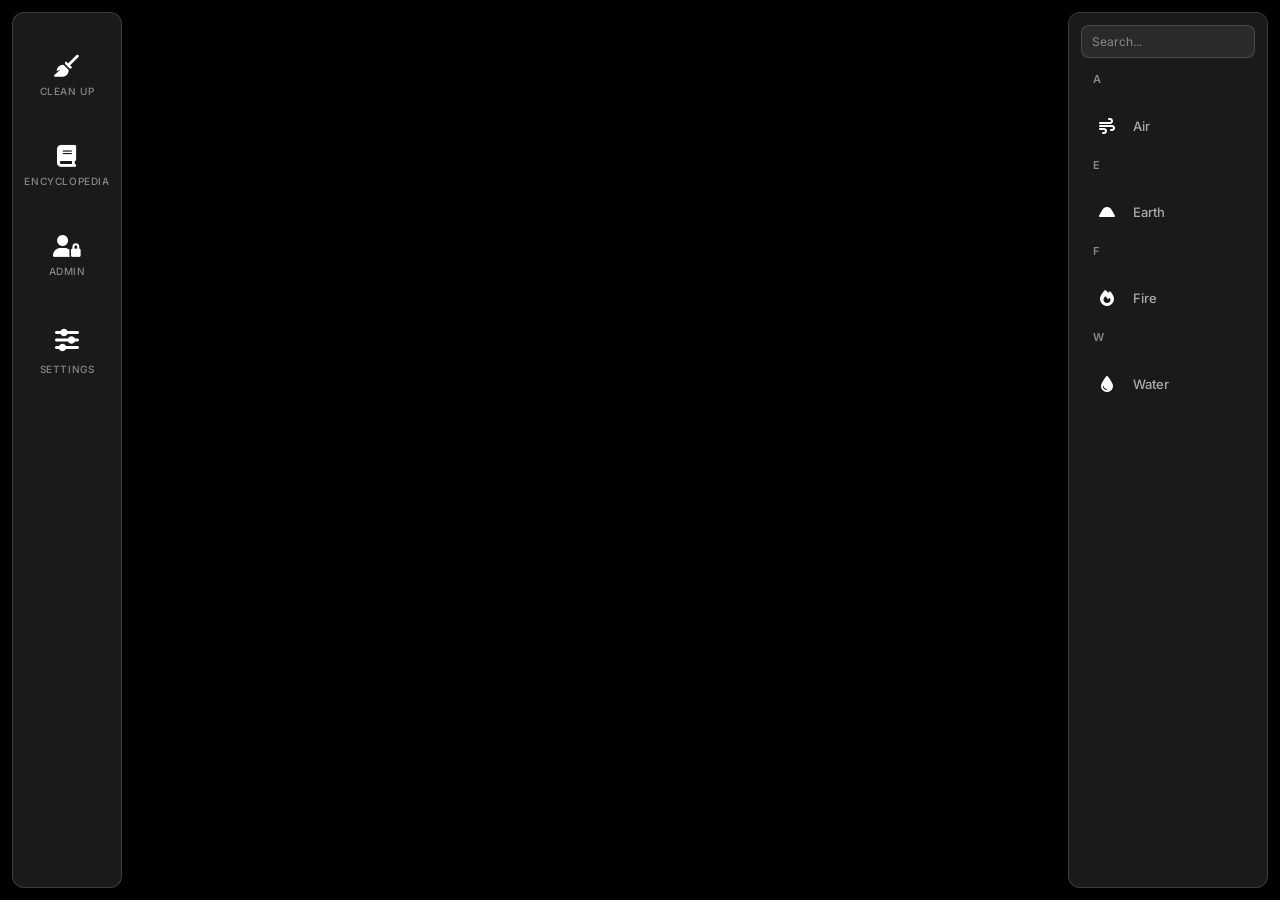
==== index.html @ aa039b97 "feat: add bicycle, car, motorcycle, traffic-jam, bacteria, virus, vial, mask, mountain-biking, squid" ====
<!DOCTYPE html>
<html lang="en">
<head>
    <meta charset="UTF-8">
    <meta name="viewport" content="width=device-width, initial-scale=1.0">
    <title>Shrimp's Alchemy</title>
    <link rel="icon" type="image/svg+xml" href="icons/shrimp.svg">
    <script>
    (function() {
        const link = document.querySelector('link[rel="icon"]');
        if (!link) return;
        const mql = window.matchMedia('(prefers-color-scheme: dark)');
        mql.addEventListener('change', function() {
            const href = link.href;
            link.href = '';
            requestAnimationFrame(function() { link.href = href; });
        });
    })();
    </script>
    <link rel="stylesheet" href="css/inter.css">
    <link rel="stylesheet" href="css/fa-all.min.css">
    <link rel="stylesheet" href="css/fa-regular.min.css">
    <link rel="stylesheet" href="css/bootstrap-icons.min.css">
    <link rel="stylesheet" href="css/styles.css" data-cache-bust>
    <script>
        const APP_CACHE_VERSION = 134;
        // 自动给 data-cache-bust 的 CSS 添加版本号
        (function() {
            document.querySelectorAll('link[data-cache-bust]').forEach(function(el) {
                var url = el.getAttribute('href');
                if (url && !url.includes('?')) {
                    el.href = url + '?v=' + APP_CACHE_VERSION;
                }
            });
        })();
    </script>
</head>
<body>
    <!-- Left Sidebar -->
    <div class="left-sidebar">
        <button class="sidebar-btn" id="btn-cleanup" title="Clean Up">
            <i class="fas fa-broom"></i>
            <span>Clean Up</span>
        </button>
        <button class="sidebar-btn" id="btn-encyclopedia" title="Encyclopedia">
            <i class="fas fa-book"></i>
            <span>Encyclopedia</span>
        </button>
        <button class="sidebar-btn" id="btn-admin" title="Admin">
            <i class="fas fa-user-lock"></i>
            <span>Admin</span>
        </button>
        <button class="sidebar-btn" id="btn-settings" title="Settings">
            <svg class="sidebar-btn-icon" viewBox="0 0 640 640"><path fill="currentColor" d="M96 128C78.3 128 64 142.3 64 160C64 177.7 78.3 192 96 192L182.7 192C195 220.3 223.2 240 256 240C288.8 240 317 220.3 329.3 192L544 192C561.7 192 576 177.7 576 160C576 142.3 561.7 128 544 128L329.3 128C317 99.7 288.8 80 256 80C223.2 80 195 99.7 182.7 128L96 128zM96 288C78.3 288 64 302.3 64 320C64 337.7 78.3 352 96 352L342.7 352C355 380.3 383.2 400 416 400C448.8 400 477 380.3 489.3 352L544 352C561.7 352 576 337.7 576 320C576 302.3 561.7 288 544 288L489.3 288C477 259.7 448.8 240 416 240C383.2 240 355 259.7 342.7 288L96 288zM96 448C78.3 448 64 462.3 64 480C64 497.7 78.3 512 96 512L150.7 512C163 540.3 191.2 560 224 560C256.8 560 285 540.3 297.3 512L544 512C561.7 512 576 497.7 576 480C576 462.3 561.7 448 544 448L297.3 448C285 419.7 256.8 400 224 400C191.2 400 163 419.7 150.7 448L96 448z"/></svg>
            <span>Settings</span>
        </button>
    </div>

    <!-- Canvas Area -->
    <div class="canvas-area" id="canvas"></div>

    <!-- Right Sidebar -->
    <div class="right-sidebar" id="right-sidebar">
        <div class="sidebar-search-wrap">
            <input type="text" class="sidebar-search" id="sidebar-search" placeholder="Search...">
            <button class="sidebar-search-clear hidden" id="sidebar-search-clear">
                <i class="fas fa-times"></i>
            </button>
        </div>
        <div class="sidebar-elements" id="sidebar-elements"></div>
    </div>

    <!-- Encyclopedia Modal -->
    <div class="modal-overlay hidden" id="encyclopedia-modal">
        <div class="modal-content">
            <div class="modal-tabs">
                <button class="modal-tab active" data-tab="items">
                    <i class="fas fa-leaf"></i>
                    <span>Items</span>
                </button>
                <button class="modal-tab" data-tab="achievements">
                    <i class="fas fa-award"></i>
                    <span>Achievements</span>
                </button>
            </div>
            <div class="modal-body">
                <div class="tab-content active" id="tab-items">
                    <input type="text" class="search-box" id="search-box" placeholder="Search items...">
                    <div class="items-layout" id="items-layout">
                        <div class="items-list" id="items-list"></div>
                        <div class="item-detail hidden" id="item-detail">
                            <div class="detail-icon" id="detail-icon"></div>
                            <div class="detail-name" id="detail-name"></div>
                            <button class="detail-add-btn" id="detail-add-btn">
                                <i class="fas fa-plus"></i>
                            </button>
                            <div class="detail-recipes-label">Categories</div>
                            <div class="detail-recipes" id="detail-recipes"></div>
                        </div>
                    </div>
                </div>
                <div class="tab-content" id="tab-achievements">
                    <div class="achievement-box">
                        <div class="achievement-count" id="achievement-count">0 / 0</div>
                        <div class="achievement-label">Discovered Items</div>
                    </div>
                    <div class="final-items-wrapper" id="final-items-wrapper">
                        <div class="final-items-collapsed" id="final-items-collapsed">
                            <div class="final-items-toggle" id="final-items-toggle">
                                <div class="achievement-box">
                                    <div class="achievement-count" id="final-count">0 / 0</div>
                                    <div class="achievement-label">Final Items</div>
                                </div>
                                <div class="final-items-arrow">
                                    <i class="fas fa-chevron-down"></i>
                                </div>
                            </div>
                        </div>
                        <div class="final-items-expanded hidden" id="final-items-expanded">
                            <div class="final-items-toggle" id="final-items-toggle-expanded">
                                <div class="achievement-box">
                                    <div class="achievement-count" id="final-count-expanded">0 / 0</div>
                                    <div class="achievement-label">Final Items</div>
                                </div>
                                <div class="final-items-arrow">
                                    <i class="fas fa-chevron-up"></i>
                                </div>
                            </div>
                            <div class="final-items-layout">
                                <div class="final-items-list" id="final-items-list"></div>
                                <div class="final-item-detail hidden" id="final-item-detail">
                                    <div class="detail-icon" id="final-detail-icon"></div>
                                    <div class="detail-name" id="final-detail-name"></div>
                                    <div class="detail-recipes-label">Categories</div>
                                    <div class="detail-recipes" id="final-detail-recipes"></div>
                                </div>
                            </div>
                        </div>
                    </div>
                </div>
            </div>
            <button class="modal-close" id="modal-close">
                <i class="fas fa-times"></i>
            </button>
        </div>
    </div>

    <!-- New Item Discovery Modal -->
    <div class="modal-overlay hidden" id="discovery-modal">
        <div class="discovery-content">
            <div class="discovery-element" id="discovery-element"></div>
            <div class="discovery-name" id="discovery-name"></div>
            <div class="discovery-recipe" id="discovery-recipe"></div>
            <div class="discovery-badge" id="discovery-badge"></div>
            <div class="discovery-hint">Click anywhere to continue</div>
        </div>
    </div>

    <!-- Confirm Modal -->
    <div class="modal-overlay hidden" id="confirm-modal">
        <div class="confirm-content">
            <div class="confirm-text">Are you sure you want to clear all elements from the canvas?</div>
            <div class="confirm-buttons">
                <button class="confirm-btn confirm-yes" id="confirm-yes">Yes</button>
                <button class="confirm-btn confirm-no" id="confirm-no">No</button>
            </div>
        </div>
    </div>

    <!-- Admin Password Modal -->
    <div class="modal-overlay hidden" id="admin-password-modal">
        <div class="confirm-content" style="padding:32px 32px 28px; gap:20px;">
            <div class="confirm-text">Enter admin password</div>
            <input type="password" class="admin-password-input" id="admin-password-input" placeholder="Password">
            <div class="confirm-buttons">
                <button class="confirm-btn confirm-yes" id="admin-password-enter">Enter</button>
            </div>
        </div>
    </div>

    <!-- Settings Modal -->
    <div class="modal-overlay hidden" id="settings-modal">
        <div class="settings-modal-content">
            <nav class="settings-nav">
                <button class="settings-nav-btn active" data-section="appearance">
                    <i class="fas fa-palette"></i>
                    <span>Customization</span>
                </button>
                <button class="settings-nav-btn" data-section="general">
                    <i class="fas fa-cog"></i>
                    <span>General</span>
                </button>
                <button class="settings-nav-btn" data-section="credits">
                    <svg class="nav-icon" viewBox="0 0 512 512"><path fill="currentColor" d="M256 0a64 64 0 1 1 0 128 64 64 0 1 1 0-128zm96 312c0 25-12.7 47-32 59.9l0 92.1c0 26.5-21.5 48-48 48l-32 0c-26.5 0-48-21.5-48-48l0-92.1C172.7 359 160 337 160 312l0-40c0-53 43-96 96-96s96 43 96 96l0 40zM96 32a56 56 0 1 1 0 112 56 56 0 1 1 0-112zm16 240l0 32c0 32.5 12.1 62.1 32 84.7l0 75.3c0 1.2 0 2.5 .1 3.7-8.5 7.6-19.7 12.3-32.1 12.3l-32 0c-26.5 0-48-21.5-48-48l0-56.6C12.9 364.4 0 343.7 0 320l0-32c0-53 43-96 96-96 12.7 0 24.8 2.5 35.9 6.9-12.6 21.4-19.9 46.4-19.9 73.1zM368 464l0-75.3c19.9-22.5 32-52.2 32-84.7l0-32c0-26.7-7.3-51.6-19.9-73.1 11.1-4.5 23.2-6.9 35.9-6.9 53 0 96 43 96 96l0 32c0 23.7-12.9 44.4-32 55.4l0 56.6c0 26.5-21.5 48-48 48l-32 0c-12.3 0-23.6-4.6-32.1-12.3 0-1.2 .1-2.5 .1-3.7zM416 32a56 56 0 1 1 0 112 56 56 0 1 1 0-112z"/></svg>
                    <span>Credits</span>
                </button>
            </nav>
            <div class="settings-body">
                <div class="settings-section active" id="section-appearance">
                    <p class="settings-section-desc">Choose a theme for your alchemy workspace</p>
                    <div class="mode-toggle" id="mode-toggle">
                        <button class="mode-btn" data-mode="light">
                            <svg class="mode-icon" viewBox="0 0 640 640"><path fill="currentColor" d="M288 144C288 126.3 302.3 112 320 112C337.7 112 352 126.3 352 144C352 161.7 337.7 176 320 176C302.3 176 288 161.7 288 144zM224 320C224 267 267 224 320 224C373 224 416 267 416 320C416 373 373 416 320 416C267 416 224 373 224 320zM320 464C337.7 464 352 478.3 352 496C352 513.7 337.7 528 320 528C302.3 528 288 513.7 288 496C288 478.3 302.3 464 320 464zM496 288C513.7 288 528 302.3 528 320C528 337.7 513.7 352 496 352C478.3 352 464 337.7 464 320C464 302.3 478.3 288 496 288zM176 320C176 337.7 161.7 352 144 352C126.3 352 112 337.7 112 320C112 302.3 126.3 288 144 288C161.7 288 176 302.3 176 320zM160 192C160 174.3 174.3 160 192 160C209.7 160 224 174.3 224 192C224 209.7 209.7 224 192 224C174.3 224 160 209.7 160 192zM416 448C416 430.3 430.3 416 448 416C465.7 416 480 430.3 480 448C480 465.7 465.7 480 448 480C430.3 480 416 465.7 416 448zM416 192C416 174.3 430.3 160 448 160C465.7 160 480 174.3 480 192C480 209.7 465.7 224 448 224C430.3 224 416 209.7 416 192zM224 448C224 465.7 209.7 480 192 480C174.3 480 160 465.7 160 448C160 430.3 174.3 416 192 416C209.7 416 224 430.3 224 448z"/></svg>
                            <span>Light</span>
                        </button>
                        <button class="mode-btn active" data-mode="dark">
                            <svg class="mode-icon" viewBox="0 0 640 640"><path fill="currentColor" d="M320 64C178.6 64 64 178.6 64 320C64 461.4 178.6 576 320 576C388.8 576 451.3 548.8 497.3 504.6C504.6 497.6 506.7 486.7 502.6 477.5C498.5 468.3 488.9 462.6 478.8 463.4C473.9 463.8 469 464 464 464C362.4 464 280 381.6 280 280C280 207.9 321.5 145.4 382.1 115.2C391.2 110.7 396.4 100.9 395.2 90.8C394 80.7 386.6 72.5 376.7 70.3C358.4 66.2 339.4 64 320 64z"/></svg>
                            <span>Dark</span>
                        </button>
                    </div>
                    <div class="theme-grid" id="theme-grid"></div>
                </div>
                <div class="settings-section" id="section-general">
                    <p class="settings-section-desc">Reset your entire game progress</p>
                    <div class="reset-section">
                        <p class="reset-warning">This will erase all your discovered elements and recipes. This action cannot be undone.</p>
                        <button class="reset-btn" id="btn-reset-game">Reset Game</button>
                    </div>
                </div>
                <div class="settings-section" id="section-credits">
                    <div class="credits-block credits-block-team">
                        <div class="credits-title">DEVELOPMENT TEAM</div>
                        <div class="credits-line credits-line-main">MAIN PRODUCTION：<img class="credits-icon credits-icon-shrimp" src="icons/SHRIMP STUDIO.svg" alt="SHRIMP STUDIO"></div>
                        <div class="credits-line">PROGRAMMING：<img class="credits-icon" src="icons/CODEBUDDY.svg" alt="CODEBUDDY"></div>
                    </div>
                    <div class="credits-block">
                        <div class="credits-title">DEVELOPMENT SUPPORT</div>
                        <div class="credits-line">ASSET SUPPLY：<img class="credits-icon" src="icons/DRAGON STUDIO.svg" alt="DRAGON STUDIO"></div>
                    </div>
                    <div class="credits-block">
                        <div class="credits-title">SPECIAL THANKS TO</div>
                        <div class="credits-line">INSPIRATION：<img class="credits-icon credits-icon-little" src="icons/LITTLE AICHEMY 2.svg" alt="LITTLE ALCHEMY 2"></div>
                    </div>
                    <div class="credits-divider"></div>
                    <div class="credits-block">
                        <div class="credits-title">DISCLAIMER</div>
                        <div class="credits-line">SHRIMP'S ALCHEMY draws reference from existing element combination games for basic gameplay frameworks. This work is an internal campus student project for experience only and shall not be used for commercial purposes.</div>
                    </div>
                </div>
            </div>
            <button class="modal-close" id="settings-modal-close">
                <i class="fas fa-times"></i>
            </button>
        </div>
    </div>

    <script>
        // 自动给 data-cache-bust 的 JS 添加版本号
        (function() {
            document.querySelectorAll('script[data-cache-bust]').forEach(function(el) {
                var url = el.getAttribute('src');
                if (url && !url.includes('?')) {
                    el.src = url + '?v=' + APP_CACHE_VERSION;
                }
            });
        })();
    </script>
    <script src="app.js" data-cache-bust></script>
</body>
</html>
---- css/inter.css ----
@font-face {
  font-family: 'Inter';
  font-style: normal;
  font-weight: 400;
  font-display: swap;
  src: url(../fonts/inter-400.ttf) format('truetype');
}
@font-face {
  font-family: 'Inter';
  font-style: normal;
  font-weight: 500;
  font-display: swap;
  src: url(../fonts/inter-500.ttf) format('truetype');
}
@font-face {
  font-family: 'Inter';
  font-style: normal;
  font-weight: 600;
  font-display: swap;
  src: url(../fonts/inter-600.ttf) format('truetype');
}
---- css/fa-regular.min.css ----
:host,:root{--fa-style-family-classic:"Font Awesome 6 Free";--fa-font-regular:normal 400 1em/1 "Font Awesome 6 Free"}@font-face{font-family:"Font Awesome 6 Free";font-style:normal;font-weight:400;font-display:block;src:url(../webfonts/fa-regular-400.woff2) format("woff2"),url(../webfonts/fa-regular-400.ttf) format("truetype")}.fa-regular,.far{font-weight:400}
---- css/styles.css ----
* {
    margin: 0;
    padding: 0;
    box-sizing: border-box;
}

:root {
    --bg-black: #000000;
    --bg-dark: #0a0a0a;
    --bg-gray: #1a1a1a;
    --bg-light-gray: #2a2a2a;
    --bg-hover: #333333;
    --text-white: #ffffff;
    --text-gray: #888888;
    --text-light: #aaaaaa;
    --theme-accent: #ffffff;
    --theme-border: rgba(255, 255, 255, 0.15);
    --radius: 12px;
    --radius-sm: 8px;
    --radius-lg: 16px;
    --sidebar-left: 110px;
    --sidebar-right: 200px;
    --el-icon-size: clamp(68px, 5.3vw, 108px);
    --el-icon-font: clamp(60px, 4.7vw, 98px);
    --merge-hint-size: clamp(88px, 6.8vw, 138px);
}

[data-theme="blue"] {
    --text-gray: #6a8aaa;
    --text-light: #8aa8c0;
    --theme-accent: #5a80b0;
}

[data-theme="orange"] {
    --text-gray: #c0a040;
    --text-light: #e0c060;
    --theme-accent: #d8a030;
}

[data-theme="red"] {
    --text-gray: #a06060;
    --text-light: #c08080;
    --theme-accent: #b06060;
}

[data-theme="slate"] {
    --text-gray: #708090;
    --text-light: #90a0b0;
    --theme-accent: #708090;
}

[data-theme="pink"] {
    --text-gray: #ca92a0;
    --text-light: #f0b3c0;
    --theme-accent: #d192a0;
}

[data-theme="green"] {
    --text-gray: #6a8060;
    --text-light: #88a078;
    --theme-accent: #708058;
}

[data-theme="purple"] {
    --text-gray: #8a7080;
    --text-light: #a890a0;
    --theme-accent: #805878;
}

[data-theme="rainbow"] {
    --text-gray: #888888;
    --text-light: #aaaaaa;
    --theme-accent: #ffffff;
}

[data-mode="light"][data-theme="rainbow"] {
    --text-gray: #666666;
    --text-light: #888888;
    --theme-accent: #1a1a1a;
}

/* Light mode */
[data-mode="light"] {
    --bg-black: #f5f5f5;
    --bg-dark: #e8e8e8;
    --bg-gray: #e0e0e0;
    --bg-light-gray: #eaeaea;
    --bg-hover: #d8d8d8;
    --text-gray: #666666;
    --text-light: #888888;
    --text-white: #333333;
    --theme-border: rgba(0, 0, 0, 0.12);
}

[data-mode="light"] .sidebar-btn i,
[data-mode="light"] .sidebar-btn-icon {
    color: var(--theme-accent);
}

[data-mode="light"] body {
    color: var(--text-white);
}

/* Mode toggle */
.mode-toggle {
    display: flex;
    gap: 8px;
    margin-bottom: 16px;
}

.mode-btn {
    flex: 1;
    display: flex;
    align-items: center;
    justify-content: center;
    gap: 8px;
    padding: 10px 16px;
    background: var(--bg-light-gray);
    border: 1px solid var(--theme-border);
    border-radius: var(--radius-sm);
    color: var(--text-gray);
    cursor: pointer;
    font-size: 13px;
    font-weight: 500;
    font-family: 'Inter', system-ui, sans-serif;
    transition: background 0.2s ease, border-color 0.2s ease, color 0.2s ease;
}

.mode-btn:hover {
    background: var(--bg-hover);
    color: var(--text-light);
}

.mode-btn.active {
    background: var(--bg-hover);
    border-color: var(--theme-border);
    color: var(--text-white);
    font-weight: 600;
}

.mode-icon {
    width: 18px;
    height: 18px;
    display: inline-flex;
    align-items: center;
    justify-content: center;
}

/* Light mode hover / selected adjustments */
[data-mode="light"] .theme-option:hover {
    background: rgba(0,0,0,0.03);
}

[data-mode="light"] .theme-option.selected {
    background: rgba(0,0,0,0.05);
}

[data-mode="light"] .modal-tab:hover {
    background: rgba(0,0,0,0.03);
}

[data-mode="light"] .modal-tab.active {
    background: rgba(0,0,0,0.05);
}

/* Admin / final item colors */
.sidebar-btn.admin-active,
.sidebar-btn.admin-active i,
.admin-active .sidebar-btn-icon {
    color: #fbbf24;
}

body[data-theme]:not([data-theme=""]) .sidebar-btn.admin-active,
body[data-theme]:not([data-theme=""]) .sidebar-btn.admin-active i,
body[data-theme]:not([data-theme=""]) .admin-active .sidebar-btn-icon {
    color: rgba(255, 255, 255, 0.5);
}

body[data-mode="light"][data-theme]:not([data-theme=""]) .sidebar-btn.admin-active,
body[data-mode="light"][data-theme]:not([data-theme=""]) .sidebar-btn.admin-active i,
body[data-mode="light"][data-theme]:not([data-theme=""]) .admin-active .sidebar-btn-icon {
    color: rgba(0, 0, 0, 0.5);
}

/* Canvas final item colors */
.canvas-element.final-item .el-icon {
    color: #fbbf24;
}

body[data-theme]:not([data-theme=""]) .canvas-element.final-item .el-icon {
    color: rgba(255, 255, 255, 0.5);
}

body[data-mode="light"][data-theme]:not([data-theme=""]) .canvas-element.final-item .el-icon {
    color: rgba(0, 0, 0, 0.5);
}

.sidebar-element.final-item .el-icon,
.sidebar-element.final-item .el-name {
    color: #fbbf24;
}

body[data-theme]:not([data-theme=""]) .sidebar-element.final-item .el-icon,
body[data-theme]:not([data-theme=""]) .sidebar-element.final-item .el-name {
    color: rgba(255, 255, 255, 0.5);
}

body[data-mode="light"][data-theme]:not([data-theme=""]) .sidebar-element.final-item .el-icon,
body[data-mode="light"][data-theme]:not([data-theme=""]) .sidebar-element.final-item .el-name {
    color: rgba(0, 0, 0, 0.5);
}

.canvas-element.final-item .ripple,
.sidebar-element.final-item .ripple {
    border-color: #fbbf24;
}

body[data-theme]:not([data-theme=""]) .canvas-element.final-item .ripple,
body[data-theme]:not([data-theme=""]) .sidebar-element.final-item .ripple {
    border-color: rgba(255, 255, 255, 0.5);
}

body[data-mode="light"][data-theme]:not([data-theme=""]) .canvas-element.final-item .ripple,
body[data-mode="light"][data-theme]:not([data-theme=""]) .sidebar-element.final-item .ripple {
    border-color: rgba(0, 0, 0, 0.5);
}

.drag-clone.final-item .drag-clone-icon {
    color: #fbbf24;
}

body[data-theme]:not([data-theme=""]) .drag-clone.final-item .drag-clone-icon {
    color: rgba(255, 255, 255, 0.5);
}

body[data-mode="light"][data-theme]:not([data-theme=""]) .drag-clone.final-item .drag-clone-icon {
    color: rgba(0, 0, 0, 0.5);
}

body {
    font-family: 'Inter', system-ui, -apple-system, sans-serif;
    background: var(--bg-black);
    color: var(--text-white);
    overflow: hidden;
    width: 100vw;
    height: 100vh;
    user-select: none;
}

/* Left Sidebar */
.left-sidebar {
    position: fixed;
    left: 12px;
    top: 12px;
    width: var(--sidebar-left);
    height: calc(100vh - 24px);
    background: var(--bg-gray);
    display: flex;
    flex-direction: column;
    align-items: center;
    padding: 32px 0;
    gap: 28px;
    z-index: 100;
    border: 1px solid var(--theme-border);
    border-radius: var(--radius);
}

.sidebar-btn {
    background: transparent;
    border: none;
    color: var(--text-gray);
    cursor: pointer;
    display: flex;
    flex-direction: column;
    align-items: center;
    gap: 8px;
    padding: 10px 6px;
    font-family: 'Inter', system-ui, -apple-system, sans-serif;
    font-size: 10px;
    font-weight: 500;
    letter-spacing: 0.6px;
    text-transform: uppercase;
    transition: color 0.2s ease;
    width: 100%;
}

.sidebar-btn i {
    font-size: 22px;
    color: var(--theme-accent);
}

.sidebar-btn-icon {
    width: 22px;
    height: 22px;
    display: inline-flex;
    align-items: center;
    justify-content: center;
    color: var(--theme-accent);
}

#btn-settings .sidebar-btn-icon {
    width: 30px;
    height: 30px;
}

.sidebar-btn:hover {
    color: var(--text-white);
}

.sidebar-btn.admin-active {
    color: #fbbf24;
}

.sidebar-btn.admin-active i {
    color: #fbbf24;
}

/* Canvas Area */
.canvas-area {
    position: fixed;
    top: 12px;
    left: calc(var(--sidebar-left) + 36px);
    right: calc(var(--sidebar-right) + 12px);
    bottom: 12px;
    background: var(--bg-black);
    z-index: 1;
    overflow: hidden;
    border-radius: var(--radius);
}

/* Right Sidebar */
.right-sidebar {
    position: fixed;
    right: 12px;
    top: 12px;
    width: var(--sidebar-right);
    height: calc(100vh - 24px);
    background: var(--bg-gray);
    z-index: 100;
    overflow-y: auto;
    overflow-x: hidden;
    padding: 0 0 12px 0;
    border: 1px solid var(--theme-border);
    border-radius: var(--radius);
}

.right-sidebar::-webkit-scrollbar {
    width: 4px;
}

.right-sidebar::-webkit-scrollbar-track {
    background: transparent;
}

.right-sidebar::-webkit-scrollbar-thumb {
    background: var(--bg-light-gray);
    border-radius: 4px;
}

.sidebar-search-wrap {
    position: sticky;
    top: 0;
    background: var(--bg-gray);
    z-index: 10;
    padding: 12px 12px 10px;
}

.sidebar-search {
    width: 100%;
    background: var(--bg-light-gray);
    border: 1px solid var(--theme-border);
    border-radius: var(--radius-sm);
    padding: 8px 28px 8px 10px;
    color: var(--text-white);
    font-size: 12px;
    font-family: 'Inter', system-ui, sans-serif;
    outline: none;
    transition: background 0.2s ease, border-color 0.2s ease;
}

.sidebar-search::placeholder {
    color: var(--text-gray);
}

.sidebar-search:focus {
    background: var(--bg-hover);
}

.sidebar-search-clear {
    position: absolute;
    right: 16px;
    top: 50%;
    transform: translateY(-50%);
    margin-top: -5px;
    background: transparent;
    border: none;
    color: var(--text-gray);
    cursor: pointer;
    font-size: 11px;
    width: 18px;
    height: 18px;
    display: flex;
    align-items: center;
    justify-content: center;
    border-radius: 50%;
    transition: color 0.2s ease;
}

.sidebar-search-clear:hover {
    color: var(--text-white);
}

.sidebar-search-clear.hidden {
    display: none;
}

.sidebar-elements {
    display: flex;
    flex-direction: column;
    gap: 4px;
}

.sidebar-element {
    display: flex;
    align-items: center;
    gap: 12px;
    padding: 10px 16px;
    cursor: grab;
    transition: background 0.15s ease;
    border-radius: var(--radius-sm);
    margin: 0 8px;
}

.sidebar-element:hover {
    background: var(--bg-light-gray);
}

.sidebar-element:active {
    cursor: grabbing;
}

.sidebar-element .el-icon {
    width: 28px;
    height: 28px;
    display: flex;
    align-items: center;
    justify-content: center;
    font-size: 16px;
    color: var(--theme-accent);
    flex-shrink: 0;
}

.sidebar-element .el-name {
    font-size: 13px;
    font-weight: 500;
    color: var(--text-light);
    text-transform: capitalize;
}

/* Canvas Element */
.canvas-element {
    position: absolute;
    display: flex;
    align-items: center;
    justify-content: center;
    cursor: grab;
    padding: 8px;
    border-radius: var(--radius);
    transition: box-shadow 0.15s ease;
    z-index: 10;
}

.canvas-element:hover {
    background: rgba(255,255,255,0.03);
}

.canvas-element.dragging {
    cursor: grabbing;
    z-index: 1000;
    opacity: 0.85;
    transform: scale(1.08);
    transition: transform 0.1s ease, opacity 0.1s ease;
}

.canvas-element .el-icon {
    width: var(--el-icon-size);
    height: var(--el-icon-size);
    display: flex;
    align-items: center;
    justify-content: center;
    font-size: var(--el-icon-font);
    color: var(--theme-accent);
    position: relative;
    z-index: 2;
}

/* Sunset icon is slightly smaller on canvas */
.canvas-element.element-sunset .el-icon {
    transform: scale(0.85);
}

/* Ripple animation for final items */
.ripple {
    position: absolute;
    top: 50%;
    left: 50%;
    width: var(--el-icon-size);
    height: var(--el-icon-size);
    margin-top: calc(var(--el-icon-size) / -2);
    margin-left: calc(var(--el-icon-size) / -2);
    border-radius: 50%;
    border: 2px solid var(--theme-accent);
    opacity: 0.25;
    animation: ripplePulse 1.6s ease-out infinite;
    pointer-events: none;
    z-index: 1;
}

@keyframes ripplePulse {
    0% {
        transform: scale(1);
        opacity: 1;
    }
    100% {
        transform: scale(2.8);
        opacity: 0;
    }
}

/* Already-discovered recipe feedback ghost */
.merge-result-ghost {
    position: absolute;
    display: flex;
    align-items: center;
    justify-content: center;
    width: var(--el-icon-size);
    height: var(--el-icon-size);
    font-size: var(--el-icon-font);
    pointer-events: none;
    z-index: 20;
    opacity: 0;
    transform: translate(-50%, -60%) scale(0.65);
    animation: mergeResultFloat 1.2s ease-out both;
}

.merge-result-ghost .el-icon {
    width: 100%;
    height: 100%;
    display: flex;
    align-items: center;
    justify-content: center;
}

body[data-mode="dark"] .merge-result-ghost .el-icon {
    color: #ffffff;
}

body[data-mode="light"] .merge-result-ghost .el-icon {
    color: #000000;
}

@keyframes mergeResultFloat {
    0% {
        opacity: 0;
        transform: translate(-50%, -60%) scale(0.65);
    }
    10% {
        opacity: 0.5;
        transform: translate(-50%, -60%) scale(0.65);
    }
    45% {
        opacity: 0.5;
        transform: translate(-50%, -100%) scale(0.65);
    }
    55% {
        opacity: 0.5;
        transform: translate(-50%, -100%) scale(0.65);
    }
    80% {
        opacity: 0;
        transform: translate(-50%, -100%) scale(0.65);
    }
    100% {
        opacity: 0;
        transform: translate(-50%, -100%) scale(0.65);
    }
}

/* Drag Clone (sidebar -> canvas) */
.drag-clone {
    position: fixed;
    z-index: 99999;
    pointer-events: none;
    display: flex;
    align-items: center;
    justify-content: center;
}

.drag-clone-icon {
    width: var(--el-icon-size);
    height: var(--el-icon-size);
    display: flex;
    align-items: center;
    justify-content: center;
    font-size: var(--el-icon-font);
    color: var(--theme-accent);
}


.merge-hint {
    position: absolute;
    width: var(--merge-hint-size);
    height: var(--merge-hint-size);
    border-radius: 50%;
    background: var(--bg-light-gray);
    pointer-events: none;
    z-index: 5;
    transform: translate(-50%, -50%) scale(1);
}

@keyframes expandCircle {
    to {
        transform: translate(-50%, -50%) scale(1);
    }
}

/* Shake animation for failed merge */
@keyframes shake {
    0%, 100% { transform: translateX(0); }
    20% { transform: translateX(-8px); }
    40% { transform: translateX(8px); }
    60% { transform: translateX(-5px); }
    80% { transform: translateX(5px); }
}

.shake {
    animation: shake 0.35s ease;
}

/* Modal Overlay */
.modal-overlay {
    position: fixed;
    top: 0;
    left: 0;
    right: 0;
    bottom: 0;
    background: rgba(0, 0, 0, 0.7);
    display: flex;
    align-items: center;
    justify-content: center;
    z-index: 10000;
    backdrop-filter: blur(4px);
    opacity: 1;
    transition: opacity 0.2s ease;
}

.modal-overlay.hidden {
    opacity: 0;
    pointer-events: none;
}

/* Encyclopedia Modal */
.modal-content {
    width: 520px;
    max-height: 85vh;
    background: var(--bg-gray);
    border-radius: var(--radius-lg);
    display: flex;
    flex-direction: column;
    overflow: hidden;
    position: relative;
    border: 1px solid var(--theme-border);
}

.modal-tabs {
    display: flex;
    border-bottom: 1px solid var(--theme-border);
}

.modal-tab {
    flex: 1;
    background: transparent;
    border: none;
    color: var(--text-gray);
    cursor: pointer;
    padding: 16px;
    font-size: 13px;
    font-weight: 500;
    display: flex;
    align-items: center;
    justify-content: center;
    gap: 8px;
    transition: color 0.2s ease, background 0.2s ease;
    font-family: 'Inter', system-ui, sans-serif;
    text-transform: capitalize;
}

.modal-tab i {
    font-size: 16px;
    color: var(--theme-accent);
}

.modal-tab:hover {
    color: var(--text-light);
    background: rgba(255,255,255,0.03);
}

.modal-tab.active {
    color: var(--text-white);
    background: rgba(255,255,255,0.05);
}

.modal-body {
    flex: 1;
    overflow: hidden;
    padding: 20px;
    display: flex;
    flex-direction: column;
}

.modal-body::-webkit-scrollbar {
    width: 4px;
}

.modal-body::-webkit-scrollbar-track {
    background: transparent;
}

.modal-body::-webkit-scrollbar-thumb {
    background: var(--bg-light-gray);
    border-radius: 4px;
}

.tab-content {
    display: none;
    height: 100%;
}

.tab-content.active {
    display: flex;
    flex-direction: column;
    flex: 1;
    overflow: hidden;
}

.items-layout {
    display: flex;
    gap: 16px;
    flex: 1;
    overflow: hidden;
}

.items-list {
    flex: 1;
    overflow-y: auto;
    display: flex;
    flex-direction: column;
    gap: 16px;
    min-width: 0;
}

.item-detail {
    width: 220px;
    flex-shrink: 0;
    display: flex;
    flex-direction: column;
    align-items: center;
    gap: 16px;
    padding: 20px;
    background: var(--bg-light-gray);
    border-radius: var(--radius);
    overflow-y: auto;
    align-self: stretch;
}

.item-detail.hidden {
    display: none;
}

.detail-icon {
    width: 72px;
    height: 72px;
    display: flex;
    align-items: center;
    justify-content: center;
    font-size: 48px;
    color: var(--theme-accent);
}

.detail-name {
    font-size: 20px;
    font-weight: 600;
    color: var(--text-white);
    text-transform: capitalize;
}

.detail-add-btn {
    width: 100%;
    background: var(--bg-hover);
    border: none;
    color: var(--text-white);
    cursor: pointer;
    padding: 12px;
    border-radius: var(--radius-sm);
    display: flex;
    align-items: center;
    justify-content: center;
    font-size: 18px;
    transition: background 0.2s ease;
}

.detail-add-btn:hover {
    background: var(--bg-gray);
}

.detail-recipes-label {
    font-size: 11px;
    font-weight: 600;
    color: var(--text-gray);
    text-transform: uppercase;
    letter-spacing: 1px;
    align-self: flex-start;
}

.detail-recipes {
    width: 100%;
    display: flex;
    flex-direction: column;
    gap: 12px;
}

.recipe-row {
    display: flex;
    align-items: center;
    justify-content: center;
    gap: 12px;
    padding: 12px;
    background: var(--bg-gray);
    border-radius: var(--radius-sm);
}

.recipe-ingredient {
    display: flex;
    flex-direction: column;
    align-items: center;
    gap: 4px;
}

.recipe-icon {
    width: 36px;
    height: 36px;
    display: flex;
    align-items: center;
    justify-content: center;
    font-size: 24px;
    color: var(--theme-accent);
}

.recipe-name {
    font-size: 11px;
    font-weight: 500;
    color: var(--text-light);
    text-transform: capitalize;
}

.recipe-plus {
    font-size: 14px;
    color: var(--text-gray);
}

.search-box {
    width: 100%;
    background: var(--bg-light-gray);
    border: 1px solid var(--theme-border);
    border-radius: var(--radius-sm);
    padding: 10px 14px;
    color: var(--text-white);
    font-size: 13px;
    font-family: 'Inter', system-ui, sans-serif;
    margin-bottom: 16px;
    outline: none;
    transition: background 0.2s ease, border-color 0.2s ease;
}

.search-box::placeholder {
    color: var(--text-gray);
}

.search-box:focus {
    background: var(--bg-hover);
}

/* Items List */
.letter-group {
    display: flex;
    flex-direction: column;
    gap: 4px;
}

.sidebar-elements .letter-group {
    gap: 12px;
}

.letter-header {
    font-size: 11px;
    font-weight: 600;
    color: var(--text-gray);
    text-transform: uppercase;
    letter-spacing: 1px;
    padding: 4px 4px;
    margin-bottom: 2px;
}

.sidebar-elements .letter-header {
    padding: 4px 16px;
    margin: 0 8px;
}

.letter-items {
    display: flex;
    flex-direction: column;
    gap: 2px;
}

.item-row {
    display: flex;
    align-items: center;
    gap: 12px;
    padding: 8px 10px;
    border-radius: var(--radius-sm);
    cursor: pointer;
    transition: background 0.15s ease;
}

.item-row:hover {
    background: var(--bg-light-gray);
}

.item-row .el-icon {
    width: 24px;
    height: 24px;
    display: flex;
    align-items: center;
    justify-content: center;
    font-size: 14px;
    color: var(--theme-accent);
    flex-shrink: 0;
}

.item-row .el-name {
    font-size: 13px;
    font-weight: 500;
    color: var(--text-light);
    text-transform: capitalize;
}

.item-row.undiscovered {
    opacity: 0.3;
}

.item-row.undiscovered .el-name {
    color: var(--text-gray);
}

/* Achievement Box */
.achievement-box {
    background: var(--bg-light-gray);
    border-radius: var(--radius);
    padding: 32px 24px;
    text-align: center;
    display: flex;
    flex-direction: column;
    align-items: center;
    gap: 8px;
}

.achievement-count {
    font-size: 32px;
    font-weight: 600;
    color: var(--text-white);
}

.achievement-label {
    font-size: 13px;
    font-weight: 500;
    color: var(--text-gray);
    text-transform: capitalize;
}

/* Final Items Section */
.final-items-wrapper {
    display: flex;
    flex-direction: column;
    flex: 1;
    overflow: hidden;
    margin-top: 0;
}

.final-items-collapsed {
    display: flex;
    flex-direction: column;
    transition: all 0.35s ease;
    margin-top: 24px;
}

.final-items-collapsed.hidden {
    display: none;
}

.final-items-expanded {
    display: flex;
    flex-direction: column;
    gap: 0;
    flex: 1;
    overflow: hidden;
    margin-top: 12px;
    animation: slideDown 0.3s ease forwards;
}

.final-items-layout {
    display: flex;
    flex-direction: row;
    gap: 16px;
    flex: 1;
    overflow: hidden;
    margin-top: 12px;
}

.final-items-expanded.hidden {
    display: none;
}

@keyframes slideDown {
    from {
        opacity: 0;
        transform: translateY(-10px);
    }
    to {
        opacity: 1;
        transform: translateY(0);
    }
}

.final-items-bar {
    width: 100%;
    padding: 12px 16px;
    background: var(--bg-light-gray);
    border-radius: var(--radius-sm);
    display: flex;
    align-items: center;
    justify-content: space-between;
    cursor: pointer;
    font-size: 13px;
    font-weight: 500;
    color: var(--text-light);
    transition: background 0.2s ease;
    user-select: none;
    margin-top: 12px;
    flex-shrink: 0;
}

.final-items-bar:hover {
    background: var(--bg-hover);
}

.final-items-bar i {
    font-size: 12px;
    color: var(--text-gray);
    transition: transform 0.2s ease;
}

.final-items-toggle {
    cursor: pointer;
    user-select: none;
}

.final-items-toggle .achievement-box {
    border-radius: var(--radius) var(--radius) 0 0;
    transition: background 0.2s ease;
    margin-bottom: 0;
}

.final-items-arrow {
    width: 100%;
    padding: 6px 16px;
    background: var(--bg-light-gray);
    border-radius: 0 0 var(--radius) var(--radius);
    display: flex;
    align-items: center;
    justify-content: center;
    font-size: 12px;
    color: var(--text-gray);
    transition: background 0.2s ease;
}

.final-items-toggle:hover .final-items-arrow {
    background: var(--bg-hover);
}

.final-items-toggle:hover .achievement-box {
    background: var(--bg-hover);
}

.final-items-list {
    flex: 1;
    overflow-y: auto;
    display: flex;
    flex-direction: column;
    gap: 16px;
    min-width: 0;
}

.final-item-detail {
    width: 220px;
    flex-shrink: 0;
    display: flex;
    flex-direction: column;
    align-items: center;
    gap: 16px;
    padding: 20px;
    background: var(--bg-light-gray);
    border-radius: var(--radius);
    overflow-y: auto;
    align-self: stretch;
    margin: 0;
}

.final-item-detail.hidden {
    display: none;
}

.final-item-chip {
    display: flex;
    align-items: center;
    gap: 8px;
    padding: 8px 12px;
    background: var(--bg-light-gray);
    border-radius: var(--radius-sm);
    border: 1px solid var(--bg-hover);
}

.final-item-chip .el-icon {
    width: 20px;
    height: 20px;
    display: flex;
    align-items: center;
    justify-content: center;
    font-size: 14px;
    color: #fbbf24;
}

body[data-theme]:not([data-theme=""]) .final-item-chip .el-icon {
    color: rgba(255, 255, 255, 0.5);
}

body[data-mode="light"][data-theme]:not([data-theme=""]) .final-item-chip .el-icon {
    color: rgba(0, 0, 0, 0.5);
}

.final-item-chip .el-name {
    font-size: 12px;
    font-weight: 500;
    color: #fbbf24;
    text-transform: capitalize;
}

body[data-theme]:not([data-theme=""]) .final-item-chip .el-name {
    color: rgba(255, 255, 255, 0.5);
}

body[data-mode="light"][data-theme]:not([data-theme=""]) .final-item-chip .el-name {
    color: rgba(0, 0, 0, 0.5);
}

/* Modal Close */
.modal-close {
    position: absolute;
    top: 12px;
    right: 12px;
    background: transparent;
    border: none;
    color: var(--text-gray);
    cursor: pointer;
    width: 28px;
    height: 28px;
    display: flex;
    align-items: center;
    justify-content: center;
    border-radius: var(--radius-sm);
    transition: color 0.2s ease, background 0.2s ease;
    font-size: 14px;
}

.modal-close:hover {
    color: var(--text-white);
    background: var(--bg-light-gray);
}

/* Discovery Modal */
.discovery-content {
    background: var(--bg-gray);
    border-radius: var(--radius-lg);
    padding: 64px 80px;
    display: flex;
    flex-direction: column;
    align-items: center;
    gap: 20px;
    border: 1px solid var(--theme-border);
    text-align: center;
    min-width: 320px;
    animation: discoveryPop 0.5s cubic-bezier(0.34, 1.56, 0.64, 1) forwards;
}

@keyframes discoveryPop {
    from {
        transform: scale(0.5);
        opacity: 0;
    }
    to {
        transform: scale(1);
        opacity: 1;
    }
}

.discovery-element {
    width: 96px;
    height: 96px;
    display: flex;
    align-items: center;
    justify-content: center;
    font-size: 56px;
    color: var(--theme-accent);
}

.discovery-name {
    font-size: 28px;
    font-weight: 600;
    color: var(--text-white);
    text-transform: capitalize;
}

.discovery-recipe {
    display: none;
    align-items: center;
    justify-content: center;
    gap: 12px;
    padding: 12px 16px;
    background: rgba(255, 255, 255, 0.05);
    border-radius: var(--radius-sm);
    border: 1px solid var(--theme-border);
}

.discovery-recipe-ingredient {
    display: flex;
    flex-direction: column;
    align-items: center;
    gap: 4px;
}

.discovery-recipe-icon {
    width: 32px;
    height: 32px;
    display: flex;
    align-items: center;
    justify-content: center;
    font-size: 22px;
    color: var(--theme-accent);
}

.discovery-recipe-name {
    font-size: 11px;
    font-weight: 500;
    color: var(--text-light);
    text-transform: capitalize;
}

.discovery-recipe-plus {
    font-size: 14px;
    color: var(--text-gray);
}

.discovery-badge {
    font-size: 11px;
    font-weight: 600;
    color: var(--text-gray);
    text-transform: uppercase;
    letter-spacing: 1px;
    padding: 5px 14px;
    border: 1px solid var(--theme-border);
    border-radius: var(--radius-sm);
    background: var(--bg-light-gray);
    display: none;
}

.discovery-hint {
    font-size: 12px;
    color: var(--text-gray);
    margin-top: 8px;
}

/* Confirm Modal */
.confirm-content {
    background: var(--bg-gray);
    border-radius: var(--radius-lg);
    padding: 28px 32px;
    display: flex;
    flex-direction: column;
    align-items: center;
    gap: 24px;
    border: 1px solid var(--theme-border);
    text-align: center;
    min-width: 320px;
    max-width: 400px;
}

.confirm-text {
    font-size: 14px;
    font-weight: 500;
    color: var(--text-light);
    line-height: 1.5;
}

.confirm-buttons {
    display: flex;
    gap: 12px;
}

.confirm-btn {
    background: var(--bg-light-gray);
    border: none;
    color: var(--text-white);
    cursor: pointer;
    padding: 10px 28px;
    border-radius: var(--radius-sm);
    font-size: 13px;
    font-weight: 500;
    font-family: 'Inter', system-ui, sans-serif;
    transition: background 0.2s ease;
}

.confirm-btn:hover {
    background: var(--bg-hover);
}

.confirm-yes {
    background: var(--bg-light-gray);
}

.confirm-no {
    background: transparent;
    color: var(--text-gray);
}

.confirm-no:hover {
    color: var(--text-white);
    background: var(--bg-light-gray);
}

.admin-password-input {
    width: 100%;
    background: var(--bg-light-gray);
    border: 1px solid var(--theme-border);
    border-radius: var(--radius-sm);
    padding: 10px 14px;
    color: var(--text-white);
    font-size: 13px;
    font-family: 'Inter', system-ui, sans-serif;
    outline: none;
    transition: background 0.2s ease, border-color 0.2s ease;
    text-align: center;
}

.admin-password-input:focus {
    background: var(--bg-hover);
}

.admin-password-input::placeholder {
    color: var(--text-gray);
}

@keyframes shakeInput {
    0%, 100% { transform: translateX(0); }
    20% { transform: translateX(-8px); }
    40% { transform: translateX(8px); }
    60% { transform: translateX(-5px); }
    80% { transform: translateX(5px); }
}

.admin-password-input.shake {
    animation: shakeInput 0.35s ease;
}

.pop-in {
    animation: popIn 0.5s cubic-bezier(0.34, 1.56, 0.64, 1) forwards;
}

@keyframes popIn {
    from {
        transform: scale(0);
        opacity: 0;
    }
    to {
        transform: scale(1);
        opacity: 1;
    }
}

/* Hide scrollbar for cleaner look in modals */
.modal-body, .right-sidebar {
    scrollbar-width: thin;
    scrollbar-color: var(--bg-light-gray) transparent;
}

/* Outline icon style (for icons without a regular/free variant) */
.icon-outline {
    color: transparent;
    -webkit-text-stroke: 3.5px var(--theme-accent);
}

/* Uniform SVG icon sizing */
.el-icon > svg {
    width: 1.15em !important;
    height: 1.15em !important;
    max-width: 100%;
    max-height: 100%;
}

/* ==========================================
   Settings Modal
   ========================================== */
.settings-modal-content {
    width: 640px;
    max-height: 80vh;
    background: var(--bg-gray);
    border-radius: var(--radius-lg);
    display: flex;
    flex-direction: row;
    overflow: hidden;
    position: relative;
    border: 1px solid var(--theme-border);
}

.settings-nav {
    width: 180px;
    background: var(--bg-gray);
    border-right: 1px solid var(--theme-border);
    display: flex;
    flex-direction: column;
    padding: 20px 14px;
    gap: 8px;
    flex-shrink: 0;
}

.settings-nav-btn {
    background: transparent;
    border: none;
    color: var(--text-gray);
    cursor: pointer;
    padding: 12px 16px;
    font-size: 13px;
    font-weight: 500;
    display: flex;
    align-items: center;
    gap: 10px;
    transition: color 0.2s ease, background 0.2s ease;
    font-family: 'Inter', system-ui, sans-serif;
    text-align: left;
    border-radius: var(--radius-sm);
    margin: 0;
    width: 100%;
}

.settings-nav-btn i, .settings-nav-btn svg {
    font-size: 15px;
    width: 18px;
    height: 18px;
    text-align: center;
    color: var(--theme-accent);
}

.settings-nav-btn:hover {
    color: var(--text-light);
    background: rgba(255,255,255,0.03);
}

.settings-nav-btn.active {
    color: var(--text-white);
    background: var(--bg-hover);
}

[data-mode="light"] .settings-nav-btn:hover {
    background: rgba(0,0,0,0.04);
}

[data-mode="light"] .settings-nav-btn.active {
    background: rgba(0,0,0,0.08);
}

.settings-body {
    flex: 1;
    padding: 28px 32px;
    overflow-y: auto;
    display: flex;
    flex-direction: column;
    background: var(--bg-light-gray);
}

.settings-section {
    display: none;
    flex-direction: column;
    gap: 20px;
}

.settings-section.active {
    display: flex;
}

.settings-section-title {
    font-size: 18px;
    font-weight: 600;
    color: var(--text-white);
    margin: 0 0 4px 0;
}

.settings-section-desc {
    font-size: 12px;
    color: var(--text-gray);
    margin-bottom: 8px;
}

.credits-block {
    display: flex;
    flex-direction: column;
    align-items: center;
    gap: 12px;
    text-align: center;
}

.credits-block-team .credits-title,
#section-credits .credits-block:first-child .credits-title {
    margin-bottom: -22px;
}

.credits-title {
    font-size: 13px;
    font-weight: 600;
    color: var(--text-white);
    letter-spacing: 0.5px;
    text-align: center;
}

.credits-line {
    font-size: 13px;
    color: var(--text-gray);
    line-height: 2.2;
    display: flex;
    align-items: center;
    justify-content: center;
    gap: 8px;
    flex-wrap: wrap;
    text-align: center;
}

.credits-line-main,
#section-credits .credits-block:first-child .credits-line:first-of-type {
    padding-left: 50px;
    margin-bottom: -12px;
}

.credits-icon {
    height: 40px;
    width: auto;
    display: inline-block;
    filter: brightness(0);
}

.credits-icon-little {
    height: 34px;
}

.credits-icon-shrimp {
    height: 90px;
    margin-left: -32px;
}

[data-mode="dark"] .credits-icon {
    filter: brightness(0) invert(1);
}

.credits-divider {
    height: 1px;
    background: var(--border-color);
    margin: 8px 0;
}

#section-credits {
    gap: 32px;
}

/* Theme preview circles */
.theme-grid {
    display: grid;
    grid-template-columns: repeat(4, 1fr);
    gap: 12px;
}

.theme-option {
    display: flex;
    flex-direction: column;
    align-items: center;
    gap: 8px;
    cursor: pointer;
    padding: 12px;
    border-radius: var(--radius);
    border: 1px solid transparent;
    transition: background 0.2s ease, border-color 0.2s ease;
}

.theme-option:hover {
    background: rgba(255,255,255,0.03);
}

.theme-option.selected {
    border-color: var(--theme-border);
    background: rgba(255,255,255,0.05);
}

.theme-preview {
    width: 56px;
    height: 56px;
    border-radius: 50%;
    position: relative;
    overflow: hidden;
}

.theme-preview-top {
    position: absolute;
    top: 0;
    left: 0;
    right: 0;
    height: 50%;
}

.theme-preview-bottom-left {
    position: absolute;
    bottom: 0;
    left: 0;
    width: 50%;
    height: 50%;
}

.theme-preview-bottom-right {
    position: absolute;
    bottom: 0;
    right: 0;
    width: 50%;
    height: 50%;
}

.theme-option.selected .theme-name {
    font-size: 11px;
    font-weight: 500;
    color: var(--text-light);
    text-align: center;
}

/* Reset game section */
.reset-section {
    display: flex;
    flex-direction: column;
    align-items: flex-start;
    gap: 20px;
    margin-top: 32px;
}

.reset-warning {
    font-size: 13px;
    color: var(--text-gray);
    line-height: 1.6;
}

.reset-btn {
    margin-top: 4px;
    background: rgba(220, 80, 80, 0.12);
    border: 1px solid rgba(220, 80, 80, 0.3);
    color: #e07070;
    cursor: pointer;
    padding: 14px 28px;
    border-radius: var(--radius-sm);
    font-size: 13px;
    font-weight: 600;
    font-family: 'Inter', system-ui, sans-serif;
    transition: background 0.2s ease, border-color 0.2s ease;
    text-transform: uppercase;
    letter-spacing: 0.5px;
}

.reset-btn:hover {
    background: rgba(220, 80, 80, 0.2);
    border-color: rgba(220, 80, 80, 0.5);
}

/* Force mode buttons to follow global mode precisely */
[data-mode="dark"] .mode-btn,
[data-mode="light"] .mode-btn {
    background: var(--bg-light-gray);
    border-color: var(--theme-border);
    color: var(--text-gray);
}

[data-mode="dark"] .mode-btn:hover,
[data-mode="light"] .mode-btn:hover {
    background: var(--bg-hover);
    color: var(--text-light);
}

[data-mode="dark"] .mode-btn.active,
[data-mode="light"] .mode-btn.active {
    background: var(--bg-hover);
    border-color: var(--theme-border);
    color: var(--text-white);
    font-weight: 600;
}
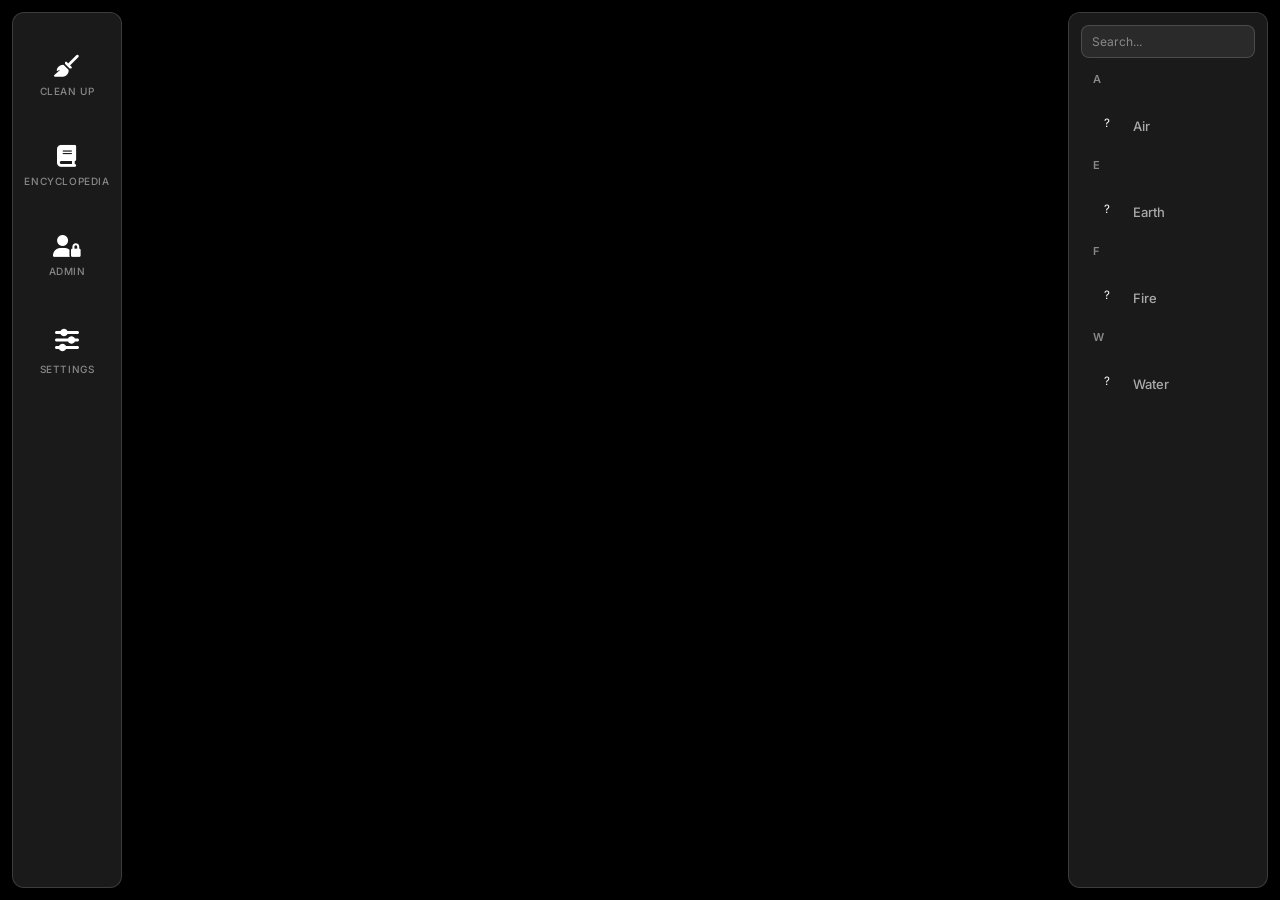
==== commit 5f3447b8: "Strategy B: externalize all remaining 106 icons, 68 exported as SVG, 38 placeholders; bump cache v13" ====
--- a/index.html
+++ b/index.html
@@ -23,7 +23,7 @@
     <link rel="stylesheet" href="css/bootstrap-icons.min.css">
     <link rel="stylesheet" href="css/styles.css" data-cache-bust>
     <script>
-        const APP_CACHE_VERSION = 134;
+        const APP_CACHE_VERSION = 138;
         // 自动给 data-cache-bust 的 CSS 添加版本号
         (function() {
             document.querySelectorAll('link[data-cache-bust]').forEach(function(el) {
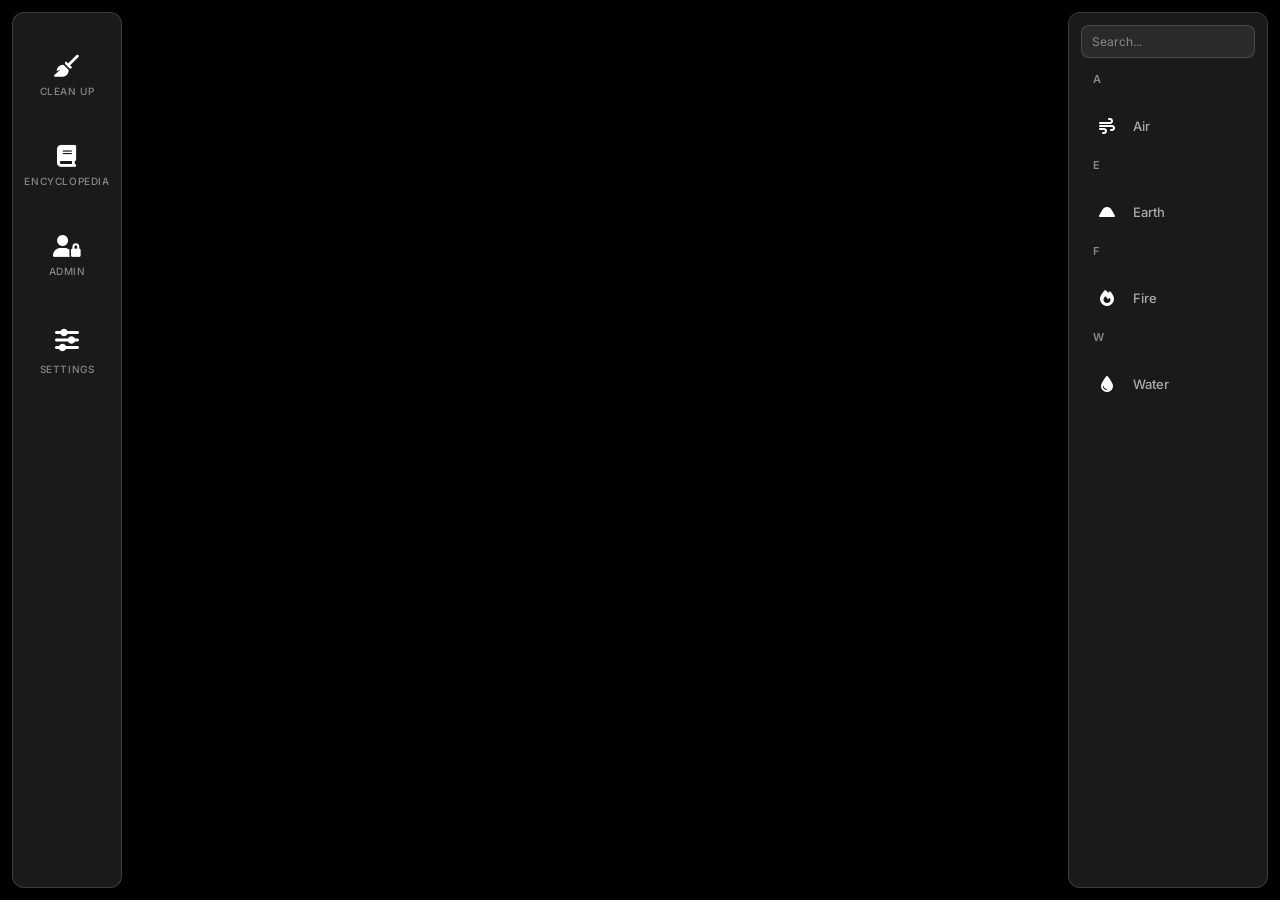
==== commit a501c7f2: "revert: restore 39 placeholder elements to inline icons (Font Awesome/Bootstrap), keep external SVG " ====
--- a/index.html
+++ b/index.html
@@ -23,7 +23,7 @@
     <link rel="stylesheet" href="css/bootstrap-icons.min.css">
     <link rel="stylesheet" href="css/styles.css" data-cache-bust>
     <script>
-        const APP_CACHE_VERSION = 138;
+        const APP_CACHE_VERSION = 139;
         // 自动给 data-cache-bust 的 CSS 添加版本号
         (function() {
             document.querySelectorAll('link[data-cache-bust]').forEach(function(el) {
